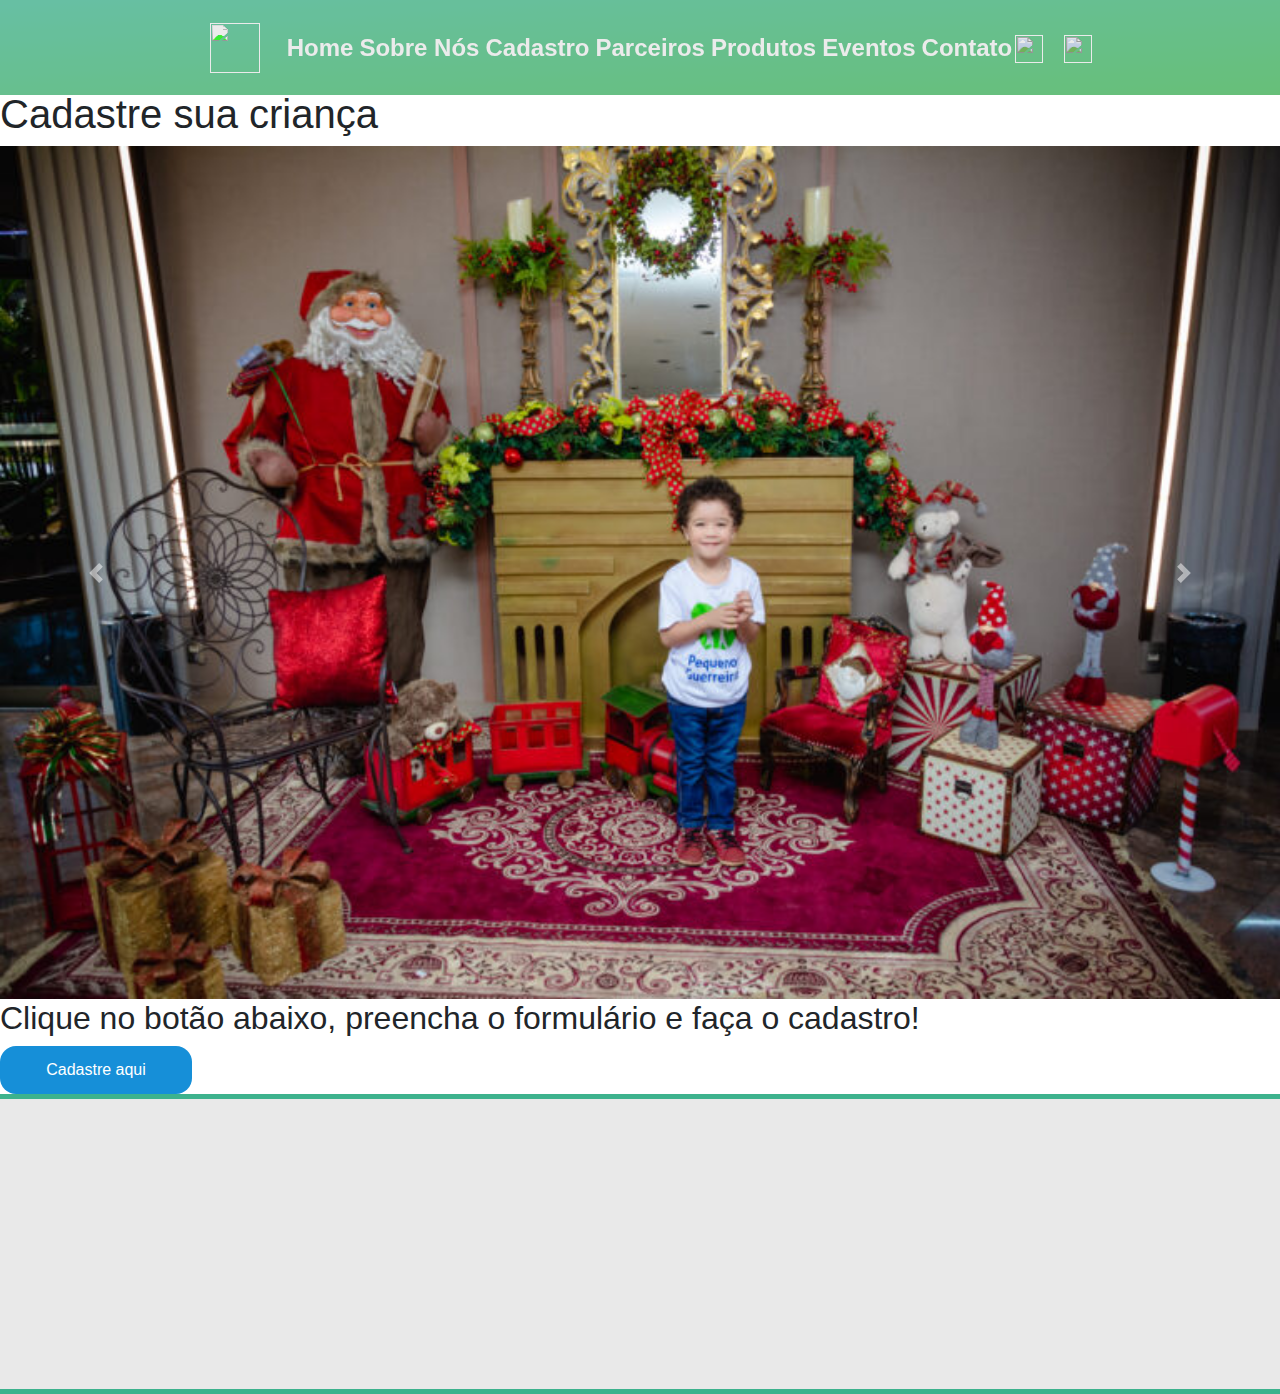
==== cadastro.html @ d1ce88b7 "Adicionando cadastro.html" ====
<!DOCTYPE html>
<html lang="en">
<head>
    <meta charset="UTF-8">
    <meta name="viewport" content="width=device-width, initial-scale=1.0">
    <title>Pequenos Guerreiros</title>
    <!-- Bootstrap -->
    <link rel="stylesheet" href="https://cdn.jsdelivr.net/npm/bootstrap@4.0.0/dist/css/bootstrap.min.css" integrity="sha384-Gn5384xqQ1aoWXA+058RXPxPg6fy4IWvTNh0E263XmFcJlSAwiGgFAW/dAiS6JXm" crossorigin="anonymous">
    <!-- CSS -->
    <link rel="stylesheet" href="css/style.css">
</head>
<body>

    <!--Navbar-->

    <nav>
        <ul class="navbar-ul">
         <div>
           <li class="animate"><img src="https://www.pequenosguerreiros.org.br/wp/wp-content/uploads/2021/11/cropped-logo-32x32.png" alt="" width="50px" height="50px" style="filter: contrast(3);"></li>
         </div>
         <div>
           <li class="animate"><a href="index.html">Home</a></li>
         </div>
         <div>
           <li class="animate"><a href="sobrenos.html">Sobre Nós</a></li>
         </div>
         <div>
           <li class="animate"><a href="#!">Cadastro</a></li>  
         </div>
         <div>
           <li class="animate"><a href="#!">Parceiros</a></li>
         </div>
         <div>
           <li class="animate"><a href="#!">Produtos</a></li> 
         </div>
         <div>
           <li class="animate"><a href="#!">Eventos</a></li>
         </div>
         <div>
           <li class="animate"><a href="#!">Contato</a></li>
         </div>
           <li class="animate"><a href=""><img src="https://png.pngtree.com/element_our/md/20180509/md_5af2d4cabfdf2.jpg" alt="" width="28px" height="28px"></a></li>
           <li class="animate"><a href=""><img src="https://png.pngtree.com/element_our/md/20180509/md_5af2d4cabfdf2.jpg" alt="" width="28px" height="28px"></a></li>
         </ul>
     </nav>

    <!-- Título -->
    
    <div class="cadastro-titulo">
        <h1>Cadastre sua criança</h1>
    </div>

    <!-- Carrossel -->

    <div class="cadastro-container-carrossel">
        <div id="carouselExampleControls" class="carousel slide" data-ride="carousel">
            <div class="carousel-inner">
              <div class="carousel-item active">
                <img class="d-block w-100" src="images/cadastro-carrossel/Pequenos-Guerreiros-17-768x512.jpg" alt="First slide">
              </div>
              <div class="carousel-item">
                <img class="d-block w-100" src="images/cadastro-carrossel/Pequenos-Guerreiros-2-768x512.jpg" alt="Second slide">
              </div>
              <div class="carousel-item">
                <img class="d-block w-100" src="images/cadastro-carrossel/Pequenos-Guerreiros-79-768x512.jpg" alt="Third slide">
              </div>
            </div>
            <a class="carousel-control-prev" href="#carouselExampleControls" role="button" data-slide="prev">
              <span class="carousel-control-prev-icon" aria-hidden="true"></span>
              <span class="sr-only">Previous</span>
            </a>
            <a class="carousel-control-next" href="#carouselExampleControls" role="button" data-slide="next">
              <span class="carousel-control-next-icon" aria-hidden="true"></span>
              <span class="sr-only">Next</span>
            </a>
          </div>
    </div>

    <!-- Cadastro -->

    <div class="container-cadastro">
        <div class="cadastro-txt">
            <h2>Clique no botão abaixo, preencha o formulário e faça o cadastro!</h2>
        </div>
        <div class="cadastro-btn">
            <a class="botao-cadastro" href="">Cadastre aqui</a>
        </div>
    </div>

     <!-- Rodapé -->

     <div id="containerrodape">
        <div class="rodape-content">
          <div class="paginas animate">
            <h3>PAGINAS</h3>
            <p>Home</p>
            <p>Sobre Nós</p>
            <P>Cadastro</P>
            <p>Parceiros</p>
            <p>Eventos</p>
            <p>Contato</p>
          </div>
          <div class="endereco animate">
            <h3>ENDEREÇO</h3>
            <iframe class="maps animate" loading="lazy" src="https://maps.google.com/maps?q=Avenida%20Vasconcelos%20Costa%2C%201500%20-%20Daniel%20Fonseca%2C%20Uberl%C3%A2ndia%20-%20MG%2C%20Brasil&amp;t=m&amp;z=15&amp;output=embed&amp;iwloc=near" title="Avenida Vasconcelos Costa, 1500 - Daniel Fonseca, Uberlândia - MG, Brasil" aria-label="Avenida Vasconcelos Costa, 1500 - Daniel Fonseca, Uberlândia - MG, Brasil" data-origwidth="" data-origheight="" style="width: 800px;" height="150px;"></iframe>
            <p class="endereco">Avenida Vasconcelos Costa, Daniel Fonseca, 1500 - Uberlândia - MG, Brasil</p>
          </div>
          <div class="contato animate">
            <h3>ENTRE EM CONTATO</h3>
            <p>(34) 9 99164-8010</p>
            <P>Pequenos Guerreiros</P>
            <p>@pequenosguerreirosoficial</p>
          </div>
        </div>
      </div>

    <script src="javascript/java.js"></script>
</body>
</html>
---- css/style.css ----
:root {
  --cor-verde1: #48c39d;
  --cor-verde2: #3db28d;
  --cor-verde3: #3dda96;
  --cor-azul: #168fd8;

}

@keyframes animacao{

  from{
    opacity: 0;
    transform: translateY(30px);
  } 
  to{
    opacity: 1;
    transform: translateY(0);
  }

}

body{
    margin: 0;
    padding: 0;
    background-color: #fff;
    font-family: 'Lato', sans-serif;
    overflow-x: hidden;
}


/* -- Main page -- */


/* -- NAVBAR -- */

.navbar-ul{
    list-style-type: none;
    margin: 0;
    background-image: linear-gradient(to bottom right, #48c39d, #48c361);
    filter: brightness(90%);
    opacity: 0.8;
    position: fixed;
    top: 0;
    left: 0;
    width: 100vw;
    z-index: 2;
    height: 95px;  
    display: flex;
    align-items: center;
    justify-content: center;
  }
  
  ul div{
    margin-left: 3px;
    margin-right: 3px;
  }

  li a { 
    color: white;
    text-align: center;
    text-decoration: none;
    font-size: x-large;
    font-family: "Roboto", sans-serif;
    font-weight: 600;
    font-style: normal;
    display: inline-block;
    transition: transform 0.3s ease, color 0.2s;
  }

  li img{
    margin-right: 21px;
  }
  
  /* muda a cor ao sobrepor o mouse */
  li a:hover {
    transform: scale(0.9);
    color: var(--cor-azul);
    text-decoration: none;
    text-shadow: 1px 1px 2px rgba(0, 0, 0, 0.3);
  }

  * {box-sizing:border-box}

/* -- CARROSSEL -- */
.slideshow-container{
  max-width: 100%;
  width: 100%; 
  height: 2cm;
  position: relative;
  margin-top: 90px;
  z-index: 0;
  overflow: hidden;
  border-bottom: 4px solid var(--cor-verde2);
}

.slideshow-container img{
  width: 100%;
  height: auto;
  object-fit: cover;
  object-position: center;
}

.pg{
  opacity: 0;
  position: absolute;
  top: 35%;
  left: 15%;
  transform: translate(-50%, -50%);
  color: white;
  font-size: 5em;
  font-family: "Allerta Stencil", sans-serif;
  font-weight: 400;
  font-style: normal;
  z-index: 1;
  text-shadow: 2px 2px 4px rgba(0, 0, 0, 0.5);
  text-align: center;
}

/* -- SEÇÃO SOBRE NÓS -- */

.container{
  display: flex;
  flex-direction: row;
  justify-content: space-around;
  align-items: center;
  max-width: 95%;
  margin: auto;
}

.container div{
  margin-top: 1em;
}

.item1{
  width: 20em;
  opacity: 0;
}

.item2{
  width: 40em;
  opacity: 0;
}

.container h1{
  font-weight: 900;
  text-align: center;
  font-size: 2em;
  color: var(--cor-azul);
  margin: 0em;
}

.container p{
  font-size: 1.2em;
  font-weight: 370;
  font-style: italic;
  text-align: center;
  word-spacing: 0.2em;
  margin: 0.2em;
  margin-top: 0.4em;
}

/* titulo da adriana - nesse exemplo ele só muda o ultimo p dentro de cada container class */

.container p:last-of-type{
  font-size: 1em;
  padding: 1.5em;
  color: var(--cor-azul);
  opacity: 0.8;
  font-weight: 600;
}

.botao {
  display: flex;
  flex-grow: 0;
  justify-content: center;
  align-items: center;
  background-color: var(--cor-azul);
  border-radius: 1em;
  width: 12em;
  height: 3em;
  text-decoration: none;
  color: #fff;
  font-family: 'Lato', sans-serif;
  font-size: 1em;
  transition: transform 0.2s, background-color 0.2s;
}

.botao:hover {
  transform: translateY(-0.5em);
  background-color: var(--cor-verde2);
  color: white;
  text-decoration: none;
} 

.imgSejaVida{
  float: left;
}

.sobreNos h1{
  margin-left: 1134px;
}

.sobreNos hr{
  width: 846px;
}

/* -- Informações ONG -- */

.imgInfo{
  width: 100%;
  height: 10cm;
  background-image: url(https://www.pequenosguerreiros.org.br/wp/wp-content/uploads/2021/11/contador.jpeg-1-scaled-e1637172075578.jpg);
  background-position-y: 20%;
  background-repeat: no-repeat;
  background-size: cover;
  background-blend-mode: multiply;
  margin-top: 3cm;
  margin-bottom: 2.5cm;
  position: relative;
  border-top: 5px solid var(--cor-verde2);
  border-bottom: 5px solid var(--cor-verde2);
  display: flex;
  float: right;
  justify-content: space-around;
  align-items: center;
}

.imgInfo::before {
  content: "";
  position: absolute;
  top: 0;
  left: 0;
  width: 100%;
  height: 100%;
  background: rgba(255, 255, 255, 0.521); /* Cor e opacidade da sobreposição */
  z-index: 0;
}

.info1{
  z-index: 1;
  text-align: center;
  color: var(--cor-verde2);
  opacity: 0;
  font-size: 20px;
  font-family: "Montserrat", sans-serif;
  font-optical-sizing: auto;
  font-weight: 500;
  font-style: normal;
  text-shadow: 1px 1px 2px rgba(255, 255, 255, 0.195);
}

.info1 img{
  width: 48px;
  height: 48px;
  position: relative;
  z-index: 1;
  filter: brightness(1.0) saturate(1.0);
  clip-path: inset(0 0 0 0);
  transform: translate(0%, 0%);
  top: auto;
  left: auto;
  margin-bottom: 15px;
}

.info2{
  z-index: 1;
  text-align: center;
  color: var(--cor-verde2);
  opacity: 0;
  font-size: 20px;
  font-family: "Montserrat", sans-serif;
  font-optical-sizing: auto;
  font-weight: 500;
  font-style: normal;
  text-shadow: 1px 1px 2px rgba(255, 255, 255, 0.195);
}

.info2 img{
  width: 48px;
  height: 48px;
  position: relative;
  z-index: 1;
  filter: brightness(1.0) saturate(1.0);
  clip-path: inset(0 0 0 0);
  transform: translate(0%, 0%);
  top: auto;
  left: auto;
  margin-bottom: 15px;
}

.info3{
  z-index: 1;
  text-align: center;
  color: var(--cor-verde2);
  opacity: 0;
  font-size: 20px;
  font-family: "Montserrat", sans-serif;
  font-optical-sizing: auto;
  font-weight: 500;
  font-style: normal;
  text-shadow: 1px 1px 2px rgba(255, 255, 255, 0.195);
}

.info3 img{
  width: 48px;
  height: 48px;
  position: relative;
  z-index: 1;
  filter: brightness(1.0) saturate(1.0);
  clip-path: inset(0 0 0 0);
  transform: translate(0%, 0%);
  top: auto;
  left: auto;
  margin-bottom: 15px;
}

/* -- Parceiros -- */

.nossosParceiros h1{
  margin-top: 10cm;
  margin-bottom: 2cm;
  text-align: center;
}

.nossosParceiros a{
  margin: 0 auto;
  margin-bottom: 1cm;
}

.nossosParceiros hr{
  width: 80%;
  margin: 0 auto;
  color: var(--cor-verde2);
}

.parceiros-content {
  overflow: hidden;
  width: 100%;
  margin-top: 1cm;
  margin-bottom: 2cm;
  position: relative;
}

.parceiros-track {
  display: flex;
  width: calc(150px * 26); /* Ajuste de largura considerando o dobro de imagens */
  transition: transform 0.7s ease-in-out;
}

.parceiros-track img {
  width: 150px;
  height: auto;
  margin: 0 24px;
  border-radius: 7px;
}

.botao-parceiro{
  display: flex;
  flex-grow: 0;
  justify-content: center;
  align-items: center;
  background-color: var(--cor-azul);
  border-radius: 1em;
  width: 12em;
  height: 3em;
  text-decoration: none;
  color: #fff;
  font-family: 'Lato', sans-serif;
  font-size: 1em;
  transition: transform 0.2s, background-color 0.2s;
}

.botao-parceiro:hover {
  transform: translateY(-0.5em);
  background-color: var(--cor-verde2);
  color: white;
  text-decoration: none;
} 

/* -- Depoimentos -- */

.depoimentos h1{
  text-align: center;
  margin-top: 36px;
  margin-bottom: 24px;
}

.depoimentos hr{
  color: var(--cor-verde2);
  width: 45%;
  margin: 0 auto;
}

.dep-container{
  margin: 0 auto;
  width: 90%;
  display: flex;
  justify-content: center;
}

.dep-texto{
  width: 90%;
  text-align: center;
  margin-top: 16px;
}

.carousel-inner h4, h5{ 
  text-align: center;
}

.carousel-inner h5{
  margin-bottom: 12px;
}

.depoimentos .carousel-inner{
  margin: 0 auto;
  width: 70%;
  height: 230px;
  border: solid 3px var(--cor-verde2);
  border-radius: 7px;
  margin-top: 24px;
  margin-bottom: 64px;
}

/* -- Rodapé -- */

#containerrodape{
background-color: #e9e9e9;

width: 100%;
height: 300px;
border-width: 5px;
border-color: var(--cor-verde2);
border-style: solid;
border-left: black;
border-right: black;
}

.rodape-content{
  display: flex;
  justify-content: space-around;
  width: 99%;
  margin: 0 auto;
}

.paginas{
  padding: 10px, 24px;
  opacity: 0;
}

.endereco{
  opacity: 0;
}

.endereco iframe{
  width: 80%;
}

.endereco h3{
  text-align: center;
  padding: 10px, 24px;
}

.maps{
  border-style: solid;
  border-color: #45a5e0;
  border-width: 2px;
  border-radius: 10px;
  opacity: 0;
}

.contato{
  padding: 10px, 24px;
  opacity: 0;
}


/* -- Página Sobre nós -- */


/* -- Nossa História -- */

.container-sobrenos{
  margin: 0 auto;
  width: 85%;
}

.sobrenos-h1{
  margin-top: 144px;
  text-align: center;
}

.sobrenos-content{
  margin-top: 36px;
}

.sn-content-container1{
  display: flex;
  justify-content: space-between;
  gap: 28px;
}

.sobrenos-video video{
  width: 590px;
  margin-top: 24px;
  border: 3px solid var(--cor-verde2);
}

.sobrenos-txt p{
  width: 95%;
}

.sobrenos-h3{
  display: flex;
  justify-content: center;
}

.sobrenos-h3 h3{
  color: var(--cor-azul);
}

/* -- Nossas Ações -- */

.container-nossasacoes{
  margin-top: 64px;
  margin-bottom: 48px;
  border-top: 5px solid var(--cor-verde2);
  border-bottom: 5px solid var(--cor-verde2);
}

.nossasacoes-h1{
  text-align: center;
  margin-bottom: 48px;
}

.nossasacoes-content{
  width: 80%;
  margin: 0 auto;
  display: flex;
  justify-content: space-around;
  margin-bottom: 24px;
}

.nossasacoes-icon{
  display: flex;
  justify-content: center;
  align-items: center;
  flex-direction: column;
}

.nossasacoes-icon h2{
  text-align: center;
} 

/* -- Nosso Mascote -- */

.container-mascote{
  width: 80%;
  margin: 0 auto;
}

.mascote-h1 h1{
  text-align: center;
}

.mascote-content{
  display: flex;
  justify-content: space-between;
}

.mascote-img img{
  width: 480px;
}

.mascote-txt{
  margin-top: 56px;
  width: 45%;
}

.mascote-btn{
  display: flex;
  justify-content: center;
  margin-top: 64px;
}

.botao-mascote{
  display: flex;
  flex-grow: 0;
  justify-content: center;
  align-items: center;
  background-color: var(--cor-azul);
  border-radius: 1em;
  width: 15em;
  height: 3em;
  text-decoration: none;
  color: #fff;
  font-family: 'Lato', sans-serif;
  font-size: 1em;
  transition: transform 0.2s, background-color 0.2s;
}

.botao-mascote:hover {
  transform: translateY(-0.5em);
  background-color: var(--cor-verde2);
  color: white;
  text-decoration: none;
} 

/* -- Nosso MVV -- */

.container-mvv{
  border-top: 5px solid var(--cor-verde2);
}

.mvv-content{
  display: flex;
  justify-content: center;
}

.mvv-h1{
  margin-top: 48px; 
  margin-bottom: 36px;
  text-align: center;
}

.mvv-caixa{
  width: 30%;
  height: 20em;
  margin: 0 auto;
  border: 1px solid var(--cor-verde2);
  border-radius: 7px;
  box-shadow: 2px 4px 10px rgba(0, 0, 0, 0.1);;
  display: flex;
  justify-content: center;
  align-items: center;
  flex-direction: column;
}

.mvv-caixa i{
  font-size: 48px;
}

.mvv-caixa h2{
  width: 70%;
  text-align: center;
}

.mvv-caixa p{
  width: 70%;
}

.mvv-btn{
  display: flex;
  justify-content: center;
  margin-top: 48px;
  margin-bottom: 64px;
}

.botao-mvv{
  display: flex;
  flex-grow: 0;
  justify-content: center;
  align-items: center;
  background-color: var(--cor-azul);
  border-radius: 1em;
  width: 12em;
  height: 3em;
  text-decoration: none;
  color: #fff;
  font-family: 'Lato', sans-serif;
  font-size: 1em;
  transition: transform 0.2s, background-color 0.2s;
}

.botao-mvv:hover {
  transform: translateY(-0.5em);
  background-color: var(--cor-verde2);
  color: white;
  text-decoration: none;
} 

/* -- Página Cadastro -- */

/* -- Título -- */

.cadastro-titulo{
  margin-top: 90px;
}

/* -- Carrossel -- */

/* -- Cadastre aqui -- */

.botao-cadastro{
  display: flex;
  flex-grow: 0;
  justify-content: center;
  align-items: center;
  background-color: var(--cor-azul);
  border-radius: 1em;
  width: 12em;
  height: 3em;
  text-decoration: none;
  color: #fff;
  font-family: 'Lato', sans-serif;
  font-size: 1em;
  transition: transform 0.2s, background-color 0.2s;
}

.botao-cadastro:hover {
  transform: translateY(-0.5em);
  background-color: var(--cor-verde2);
  color: white;
  text-decoration: none;
} 

/* -- Animações -- */

li.in-view{
  animation: animacao 1.5s forwards;
}

.pg.in-view{
  animation: animacao 2s forwards;
  animation-delay: 0.6s;
}

.item1.in-view{
  animation: animacao 2s forwards;
}

.item2.in-view{
  animation: animacao 2s forwards;
  animation-delay: 0.4s;
}

.info1.in-view{
  animation: animacao 2s forwards;
}

.info2.in-view{
  animation: animacao 2s forwards;
  animation-delay: 0.4s;
}

.info3.in-view{
  animation: animacao 2s forwards;
  animation-delay: 0.8s;
}

.paginas.in-view{
  animation: animacao 2s forwards;
}

.endereco.in-view{
  animation: animacao 2s forwards;
  animation-delay: 0.4s;
}

.maps.in-view{
  animation: animacao 2s forwards;
  animation-delay: 0.8s;
}

.contato.in-view{
  animation: animacao 2s forwards;
  animation-delay: 1.2s;
}

/* -- Proporções de tela -- */

@media (min-width: 336px){
  .slideshow-container{
    height: 3cm;
  }
}

@media (min-width: 576px){
  .slideshow-container{
    height: 5cm;
  }
}

@media(min-width: 768px){
  .slideshow-container{
    height: 8cm;
  }
}

@media(min-width: 992px){
  .slideshow-container{
    height: 10cm;
  }
}

@media(min-width: 1200px){
  .slideshow-container{
    height: 12cm;
  }
}

@media (min-width: 1400px){
  ul{
    height: 95px;
  }

  li a{
    margin: 19px 7px;
    padding: 12px 12px;
    font-size: x-large;
  }

  .slideshow-container{
    margin-top: 95px;
    height: 14cm;
  }
}
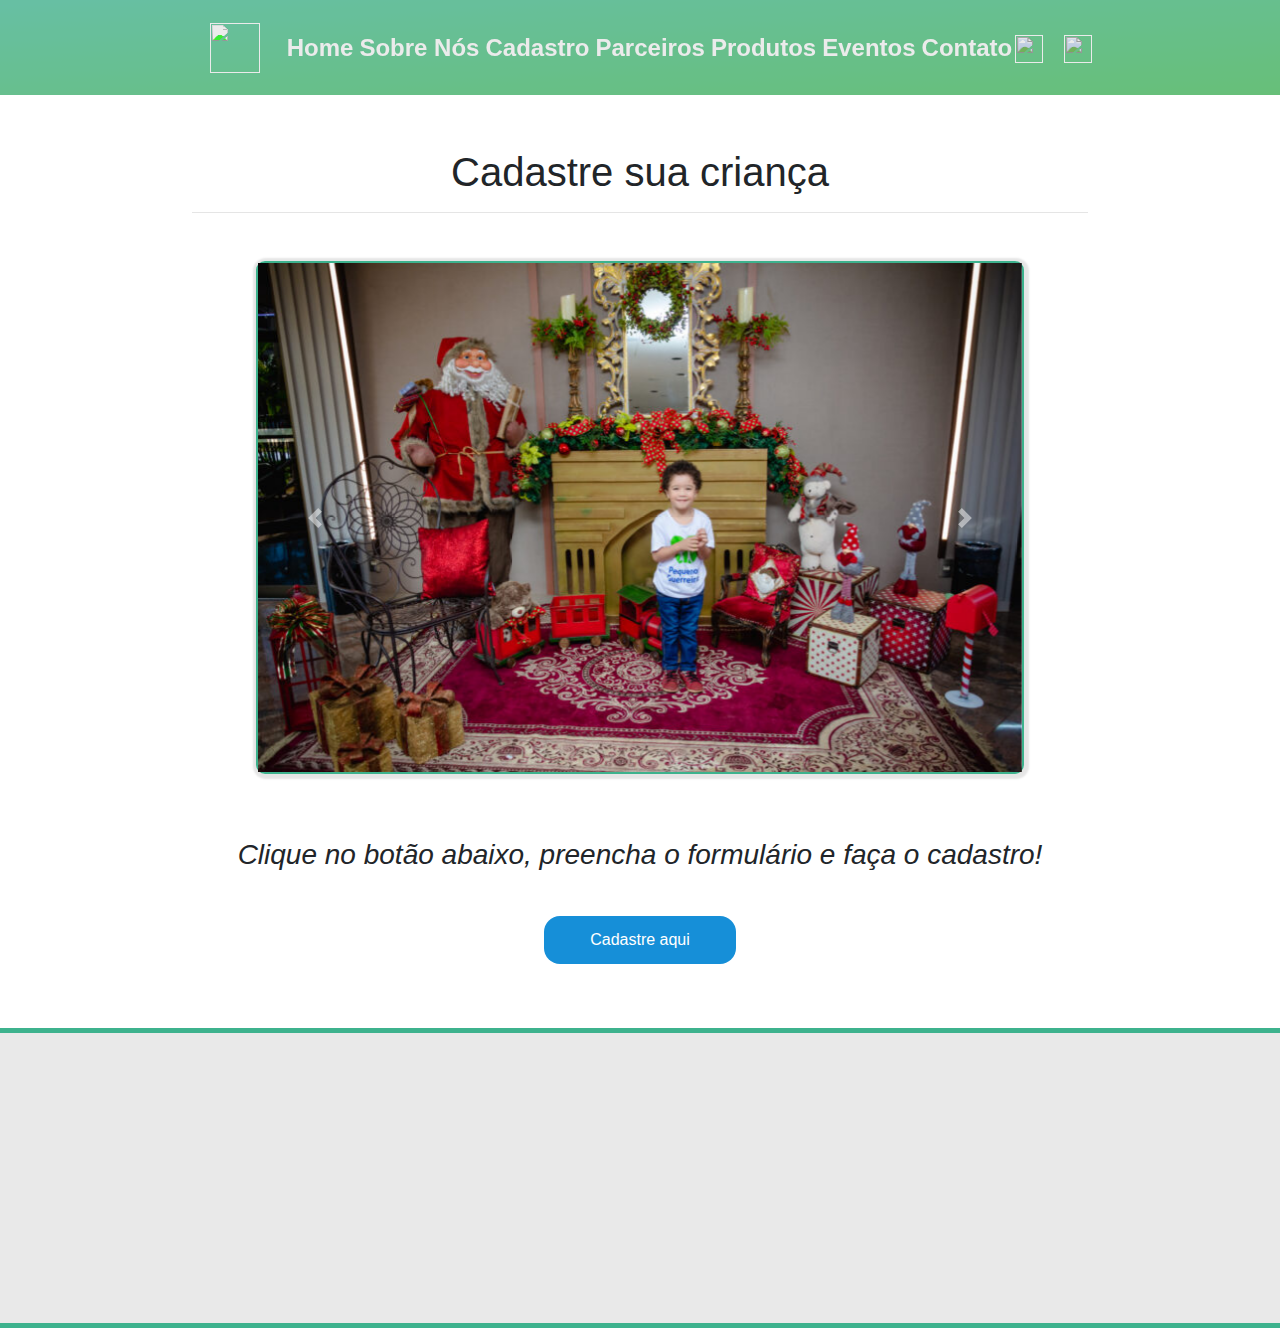
==== commit ea96a942: "Adicionando parceiros.html" ====
--- a/cadastro.html
+++ b/cadastro.html
@@ -28,7 +28,7 @@
            <li class="animate"><a href="#!">Cadastro</a></li>  
          </div>
          <div>
-           <li class="animate"><a href="#!">Parceiros</a></li>
+           <li class="animate"><a href="parceiros.html">Parceiros</a></li>
          </div>
          <div>
            <li class="animate"><a href="#!">Produtos</a></li> 
@@ -48,6 +48,7 @@
     
     <div class="cadastro-titulo">
         <h1>Cadastre sua criança</h1>
+        <hr style="width: 70%">
     </div>
 
     <!-- Carrossel -->
@@ -80,10 +81,10 @@
 
     <div class="container-cadastro">
         <div class="cadastro-txt">
-            <h2>Clique no botão abaixo, preencha o formulário e faça o cadastro!</h2>
+            <h3><i>Clique no botão abaixo, preencha o formulário e faça o cadastro!</i></h3>
         </div>
         <div class="cadastro-btn">
-            <a class="botao-cadastro" href="">Cadastre aqui</a>
+            <a class="botao-cadastro" href="#!">Cadastre aqui</a>
         </div>
     </div>
 
@@ -114,6 +115,9 @@
         </div>
       </div>
 
-    <script src="javascript/java.js"></script>
+      <script src="https://code.jquery.com/jquery-3.2.1.slim.min.js" integrity="sha384-KJ3o2DKtIkvYIK3UENzmM7KCkRr/rE9/Qpg6aAZGJwFDMVNA/GpGFF93hXpG5KkN" crossorigin="anonymous"></script>
+      <script src="https://cdn.jsdelivr.net/npm/popper.js@1.12.9/dist/umd/popper.min.js" integrity="sha384-ApNbgh9B+Y1QKtv3Rn7W3mgPxhU9K/ScQsAP7hUibX39j7fakFPskvXusvfa0b4Q" crossorigin="anonymous"></script>
+      <script src="https://cdn.jsdelivr.net/npm/bootstrap@4.0.0/dist/js/bootstrap.min.js" integrity="sha384-JZR6Spejh4U02d8jOt6vLEHfe/JQGiRRSQQxSfFWpi1MquVdAyjUar5+76PVCmYl" crossorigin="anonymous"></script>
+      <script src="javascript/java.js"></script>
 </body>
 </html>--- a/css/style.css
+++ b/css/style.css
@@ -534,6 +534,11 @@
   margin-bottom: 48px;
 }
 
+.nossasacoes-h1 hr{
+  width: 45%;
+  background-color: var(--cor-azul);
+}
+
 .nossasacoes-content{
   width: 80%;
   margin: 0 auto;
@@ -630,7 +635,7 @@
   margin: 0 auto;
   border: 1px solid var(--cor-verde2);
   border-radius: 7px;
-  box-shadow: 2px 4px 10px rgba(0, 0, 0, 0.1);;
+  box-shadow: 2px 4px 10px rgba(0, 0, 0, 0.1);
   display: flex;
   justify-content: center;
   align-items: center;
@@ -680,17 +685,42 @@
   text-decoration: none;
 } 
 
+
 /* -- Página Cadastro -- */
 
+
 /* -- Título -- */
 
 .cadastro-titulo{
-  margin-top: 90px;
+  margin-top: 148px;
+  margin-bottom: 48px;
+  text-align: center;
 }
 
 /* -- Carrossel -- */
 
+.cadastro-container-carrossel{
+  width: 768px;
+  margin: 0 auto;
+  border: 2px solid var(--cor-verde2);
+  border-radius: 9px;
+  box-shadow:  1px 1px 2px 4px rgba(0, 0, 0, 0.1);
+}
+
 /* -- Cadastre aqui -- */
+
+.container-cadastro{
+  margin-top: 64px;
+  display: flex;
+  justify-content: center;
+  align-items: center;
+  flex-direction: column;
+  gap: 36px;
+}
+
+.cadastro-btn{
+  margin-bottom: 64px;
+}
 
 .botao-cadastro{
   display: flex;
@@ -715,6 +745,18 @@
   text-decoration: none;
 } 
 
+
+/* -- Página Nossos Parceiros -- */
+
+
+/* -- Título -- */
+
+/* -- Nossos Parceiros - Texto -- */
+
+/* -- Planos -- */
+
+/* -- Nossos Parceiros - Imagem -- */
+
 /* -- Animações -- */
 
 li.in-view{
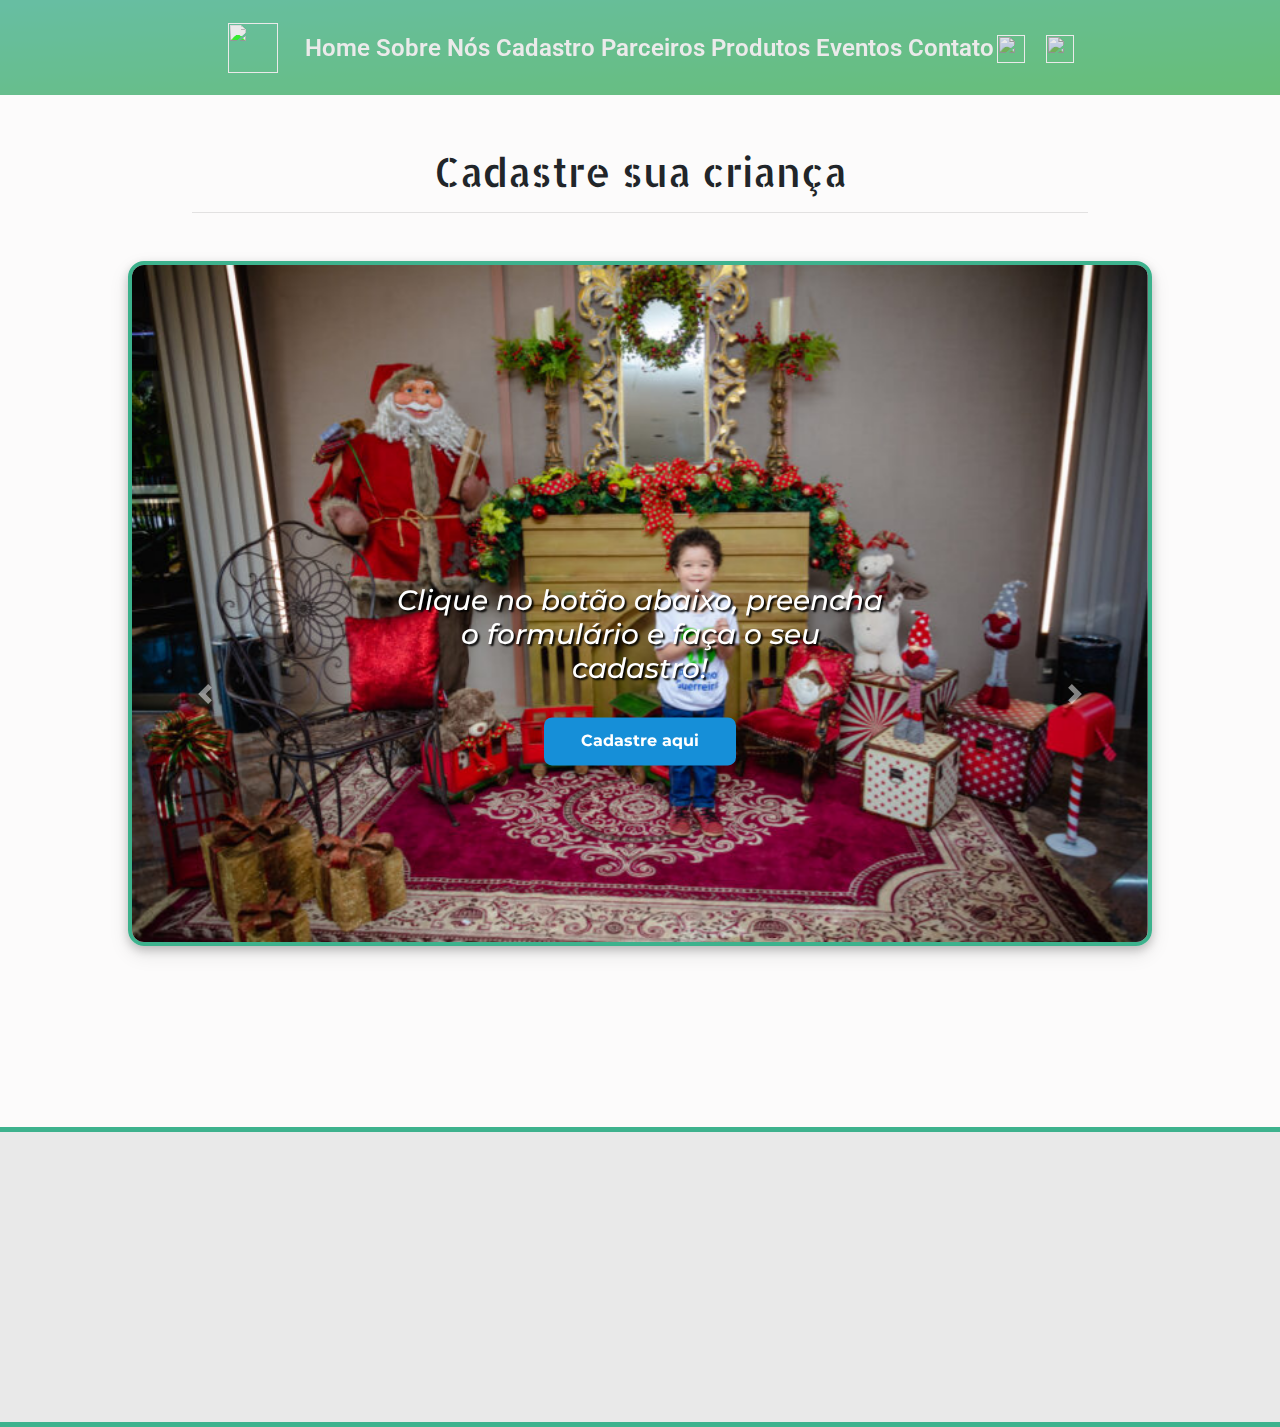
==== commit 0d6d44b1: "atualizacao geral de cadastro, eventos, produtos e sobrenos" ====
--- a/cadastro.html
+++ b/cadastro.html
@@ -8,6 +8,24 @@
     <link rel="stylesheet" href="https://cdn.jsdelivr.net/npm/bootstrap@4.0.0/dist/css/bootstrap.min.css" integrity="sha384-Gn5384xqQ1aoWXA+058RXPxPg6fy4IWvTNh0E263XmFcJlSAwiGgFAW/dAiS6JXm" crossorigin="anonymous">
     <!-- CSS -->
     <link rel="stylesheet" href="css/style.css">
+    <!-- Ícone -->
+    <link rel="shortcut icon" href="https://www.pequenosguerreiros.org.br/wp/wp-content/uploads/2021/11/cropped-logo-32x32.png" type="image/x-icon">
+    <!-- Fontes -->
+    <link rel="preconnect" href="https://fonts.googleapis.com">
+    <link rel="preconnect" href="https://fonts.gstatic.com" crossorigin>
+    <link href="https://fonts.googleapis.com/css2?family=Lato:ital,wght@0,100;0,300;0,400;0,700;0,900;1,100;1,300;1,400;1,700;1,900&display=swap" rel="stylesheet">
+    <link rel="preconnect" href="https://fonts.googleapis.com">
+    <link rel="preconnect" href="https://fonts.gstatic.com" crossorigin>
+    <link href="https://fonts.googleapis.com/css2?family=Quicksand:wght@300..700&family=Roboto:ital,wght@0,100;0,300;0,400;0,500;0,700;0,900;1,100;1,300;1,400;1,500;1,700;1,900&display=swap" rel="stylesheet">
+    <link rel="preconnect" href="https://fonts.googleapis.com">
+    <link rel="preconnect" href="https://fonts.gstatic.com" crossorigin>
+    <link href="https://fonts.googleapis.com/css2?family=Allerta+Stencil&family=Quicksand:wght@300..700&family=Roboto:ital,wght@0,100;0,300;0,400;0,500;0,700;0,900;1,100;1,300;1,400;1,500;1,700;1,900&display=swap" rel="stylesheet">
+    <link rel="preconnect" href="https://fonts.googleapis.com">
+    <link rel="preconnect" href="https://fonts.gstatic.com" crossorigin>
+    <link href="https://fonts.googleapis.com/css2?family=Allerta+Stencil&family=Montserrat:ital,wght@0,100..900;1,100..900&family=Quicksand:wght@300..700&family=Roboto:ital,wght@0,100;0,300;0,400;0,500;0,700;0,900;1,100;1,300;1,400;1,500;1,700;1,900&display=swap" rel="stylesheet">
+    <!--Fontawesome icons-->
+    <link rel="stylesheet" href="https://cdnjs.cloudflare.com/ajax/libs/font-awesome/6.5.0/css/all.min.css">
+
 </head>
 <body>
 
@@ -31,13 +49,13 @@
            <li class="animate"><a href="parceiros.html">Parceiros</a></li>
          </div>
          <div>
-           <li class="animate"><a href="#!">Produtos</a></li> 
+           <li class="animate"><a href="produtos.html">Produtos</a></li> 
          </div>
          <div>
-           <li class="animate"><a href="#!">Eventos</a></li>
+           <li class="animate"><a href="eventos.html">Eventos</a></li>
          </div>
          <div>
-           <li class="animate"><a href="#!">Contato</a></li>
+           <li class="animate"><a href="contato.html">Contato</a></li>
          </div>
            <li class="animate"><a href=""><img src="https://png.pngtree.com/element_our/md/20180509/md_5af2d4cabfdf2.jpg" alt="" width="28px" height="28px"></a></li>
            <li class="animate"><a href=""><img src="https://png.pngtree.com/element_our/md/20180509/md_5af2d4cabfdf2.jpg" alt="" width="28px" height="28px"></a></li>
@@ -51,9 +69,13 @@
         <hr style="width: 70%">
     </div>
 
-    <!-- Carrossel -->
+    <!-- CONTAINER TOTAL -->
 
-    <div class="cadastro-container-carrossel">
+      <div class="cadastro-container">
+        
+      <!-- Carrossel -->
+
+      <div class="cadastro-container-carrossel">
         <div id="carouselExampleControls" class="carousel slide" data-ride="carousel">
             <div class="carousel-inner">
               <div class="carousel-item active">
@@ -74,19 +96,22 @@
               <span class="carousel-control-next-icon" aria-hidden="true"></span>
               <span class="sr-only">Next</span>
             </a>
-          </div>
-    </div>
 
-    <!-- Cadastro -->
+            <!-- Cadastro -->
 
-    <div class="container-cadastro">
-        <div class="cadastro-txt">
-            <h3><i>Clique no botão abaixo, preencha o formulário e faça o cadastro!</i></h3>
+            <div class="cadastro-content">
+              <div class="cadastro-txt">
+                  <h3><i>Clique no botão abaixo, preencha o formulário e faça o seu cadastro!</i></h3>
+              </div>
+              <div class="cadastro-btn">
+                  <a class="botao-cadastro" href="#!">Cadastre aqui</a>
+              </div>
+            </div>
         </div>
-        <div class="cadastro-btn">
-            <a class="botao-cadastro" href="#!">Cadastre aqui</a>
-        </div>
-    </div>
+      </div>
+
+      </div>
+
 
      <!-- Rodapé -->
 
--- a/css/style.css
+++ b/css/style.css
@@ -23,7 +23,7 @@
 body{
     margin: 0;
     padding: 0;
-    background-color: #fff;
+    background-color: #fcfbfb;
     font-family: 'Lato', sans-serif;
     overflow-x: hidden;
 }
@@ -176,18 +176,21 @@
   justify-content: center;
   align-items: center;
   background-color: var(--cor-azul);
-  border-radius: 1em;
+  border-radius: 0.5em;
   width: 12em;
   height: 3em;
   text-decoration: none;
   color: #fff;
-  font-family: 'Lato', sans-serif;
+  font-family: 'Montserrat', sans-serif;
+  font-weight: 700;
   font-size: 1em;
+  box-shadow: 0 4px 10px rgba(0, 0, 0, 0.2), /* Sombra mais leve */
+  0 8px 20px rgba(0, 0, 0, 0.1); /* Sombra ainda mais leve */
   transition: transform 0.2s, background-color 0.2s;
 }
 
 .botao:hover {
-  transform: translateY(-0.5em);
+  transform: scale(1.1);
   background-color: var(--cor-verde2);
   color: white;
   text-decoration: none;
@@ -199,6 +202,8 @@
 
 .sobreNos h1{
   margin-left: 1134px;
+  font-size: 2.5em;
+  font-weight: 500;
 }
 
 .sobreNos hr{
@@ -250,19 +255,6 @@
   text-shadow: 1px 1px 2px rgba(255, 255, 255, 0.195);
 }
 
-.info1 img{
-  width: 48px;
-  height: 48px;
-  position: relative;
-  z-index: 1;
-  filter: brightness(1.0) saturate(1.0);
-  clip-path: inset(0 0 0 0);
-  transform: translate(0%, 0%);
-  top: auto;
-  left: auto;
-  margin-bottom: 15px;
-}
-
 .info2{
   z-index: 1;
   text-align: center;
@@ -276,19 +268,6 @@
   text-shadow: 1px 1px 2px rgba(255, 255, 255, 0.195);
 }
 
-.info2 img{
-  width: 48px;
-  height: 48px;
-  position: relative;
-  z-index: 1;
-  filter: brightness(1.0) saturate(1.0);
-  clip-path: inset(0 0 0 0);
-  transform: translate(0%, 0%);
-  top: auto;
-  left: auto;
-  margin-bottom: 15px;
-}
-
 .info3{
   z-index: 1;
   text-align: center;
@@ -302,19 +281,6 @@
   text-shadow: 1px 1px 2px rgba(255, 255, 255, 0.195);
 }
 
-.info3 img{
-  width: 48px;
-  height: 48px;
-  position: relative;
-  z-index: 1;
-  filter: brightness(1.0) saturate(1.0);
-  clip-path: inset(0 0 0 0);
-  transform: translate(0%, 0%);
-  top: auto;
-  left: auto;
-  margin-bottom: 15px;
-}
-
 /* -- Parceiros -- */
 
 .nossosParceiros h1{
@@ -329,9 +295,11 @@
 }
 
 .nossosParceiros hr{
-  width: 80%;
+  width: 60%;
   margin: 0 auto;
   color: var(--cor-verde2);
+  border-top: 3px solid var(--cor-verde2);
+  border-radius: 1.5em;
 }
 
 .parceiros-content {
@@ -361,18 +329,21 @@
   justify-content: center;
   align-items: center;
   background-color: var(--cor-azul);
-  border-radius: 1em;
+  border-radius: 0.5em;
   width: 12em;
   height: 3em;
   text-decoration: none;
   color: #fff;
-  font-family: 'Lato', sans-serif;
+  font-family: 'Montserrat', sans-serif;
+  font-weight: 700;
   font-size: 1em;
+  box-shadow: 0 4px 10px rgba(0, 0, 0, 0.2), /* Sombra mais leve */
+  0 8px 20px rgba(0, 0, 0, 0.1); /* Sombra ainda mais leve */
   transition: transform 0.2s, background-color 0.2s;
 }
 
 .botao-parceiro:hover {
-  transform: translateY(-0.5em);
+  transform: scale(1.1);
   background-color: var(--cor-verde2);
   color: white;
   text-decoration: none;
@@ -382,14 +353,18 @@
 
 .depoimentos h1{
   text-align: center;
-  margin-top: 36px;
+  margin-top: 96px;
   margin-bottom: 24px;
+  font-size: 2.5em;
+  font-weight: 500;
 }
 
 .depoimentos hr{
   color: var(--cor-verde2);
   width: 45%;
   margin: 0 auto;
+  border-top: 3px solid var(--cor-verde2);
+  border-radius: 1.5em;
 }
 
 .dep-container{
@@ -489,26 +464,65 @@
 .sobrenos-h1{
   margin-top: 144px;
   text-align: center;
+  font-family: "Allerta Stencil", sans-serif;
+  font-size: 2.5em;
+  font-weight: 500;
 }
 
 .sobrenos-content{
+  border-top: 5px solid var(--cor-verde2);
+  border-radius: 10px;
   margin-top: 36px;
+  font-size: 1.1em;
+  text-align: justify;
+  font-family: 'Montserrat', sans-serif;
+  font-weight: 500;
 }
 
 .sn-content-container1{
   display: flex;
-  justify-content: space-between;
-  gap: 28px;
+  justify-content: center;
+  align-items: center;
+  gap: 10px;
+}
+
+.sn-content-container2{
+  display: flex;
+  flex-direction: row;
+  justify-content: space-around;
+  padding-left: 25px;
+  gap: 30px;
+}
+
+.sn-item1{
+  width: 48%;
+  display: flex;
+  flex-direction: column;
+  align-items: center;
+  text-indent: 5%;
+}
+
+.sn-item2{
+  width: 48%;
+  text-indent: 5%;
+}
+
+.sobrenos-video{
+  margin-right: 3%;
 }
 
 .sobrenos-video video{
-  width: 590px;
+  width: 540px;
   margin-top: 24px;
   border: 3px solid var(--cor-verde2);
+  border-radius: 10px;
 }
 
 .sobrenos-txt p{
-  width: 95%;
+  width: 91%;
+  margin-top: 2em;
+  padding-left: 30px;
+  text-indent: 5%;
 }
 
 .sobrenos-h3{
@@ -529,12 +543,12 @@
   border-bottom: 5px solid var(--cor-verde2);
 }
 
-.nossasacoes-h1{
-  text-align: center;
-  margin-bottom: 48px;
-}
-
-.nossasacoes-h1 hr{
+.container-nossasacoes .sobrenos-h1{
+  margin-top: 30px;
+}
+
+
+.sobrenos-h1 hr{
   width: 45%;
   background-color: var(--cor-azul);
 }
@@ -552,6 +566,7 @@
   justify-content: center;
   align-items: center;
   flex-direction: column;
+  width: 80%;
 }
 
 .nossasacoes-icon h2{
@@ -565,22 +580,32 @@
   margin: 0 auto;
 }
 
-.mascote-h1 h1{
-  text-align: center;
+.container-mascote .sobrenos-h1 {
+  text-align: center;
+  margin-top: auto;
 }
 
 .mascote-content{
   display: flex;
   justify-content: space-between;
+  align-items: center;
+  text-align: justify;
+  margin-top: -40px;
+  font-family: 'Montserrat', sans-serif;
+  font-weight: 500;
+  font-size: 1.1em;
 }
 
 .mascote-img img{
-  width: 480px;
+  width: 380px;
 }
 
 .mascote-txt{
-  margin-top: 56px;
-  width: 45%;
+  color: black;
+}
+
+.mascote-txt p{
+  text-indent: 5%;
 }
 
 .mascote-btn{
@@ -595,18 +620,21 @@
   justify-content: center;
   align-items: center;
   background-color: var(--cor-azul);
-  border-radius: 1em;
-  width: 15em;
+  border-radius: 0.5em;
+  width: 12em;
   height: 3em;
   text-decoration: none;
   color: #fff;
-  font-family: 'Lato', sans-serif;
+  font-family: 'Montserrat', sans-serif;
+  font-weight: 700;
   font-size: 1em;
+  box-shadow: 0 4px 10px rgba(0, 0, 0, 0.2), /* Sombra mais leve */
+  0 8px 20px rgba(0, 0, 0, 0.1); /* Sombra ainda mais leve */
   transition: transform 0.2s, background-color 0.2s;
 }
 
 .botao-mascote:hover {
-  transform: translateY(-0.5em);
+  transform: scale(1.1);
   background-color: var(--cor-verde2);
   color: white;
   text-decoration: none;
@@ -621,6 +649,11 @@
 .mvv-content{
   display: flex;
   justify-content: center;
+  font-size: 1.0em;
+  text-align: justify;
+  font-family: 'Montserrat', sans-serif;
+  font-weight: 500;
+  
 }
 
 .mvv-h1{
@@ -631,19 +664,22 @@
 
 .mvv-caixa{
   width: 30%;
-  height: 20em;
+  height: 22em;
   margin: 0 auto;
   border: 1px solid var(--cor-verde2);
   border-radius: 7px;
   box-shadow: 2px 4px 10px rgba(0, 0, 0, 0.1);
   display: flex;
-  justify-content: center;
+  justify-content: flex-start;
   align-items: center;
   flex-direction: column;
+  gap: 0px;
 }
 
 .mvv-caixa i{
   font-size: 48px;
+  margin-top: 20px;
+  color: var(--cor-azul);
 }
 
 .mvv-caixa h2{
@@ -653,6 +689,11 @@
 
 .mvv-caixa p{
   width: 70%;
+  text-align: left;
+}
+
+.mvv-caixa ul li{
+  text-align: left;
 }
 
 .mvv-btn{
@@ -668,18 +709,21 @@
   justify-content: center;
   align-items: center;
   background-color: var(--cor-azul);
-  border-radius: 1em;
+  border-radius: 0.5em;
   width: 12em;
   height: 3em;
   text-decoration: none;
   color: #fff;
-  font-family: 'Lato', sans-serif;
+  font-family: 'Montserrat', sans-serif;
+  font-weight: 700;
   font-size: 1em;
+  box-shadow: 0 4px 10px rgba(0, 0, 0, 0.2), /* Sombra mais leve */
+  0 8px 20px rgba(0, 0, 0, 0.1); /* Sombra ainda mais leve */
   transition: transform 0.2s, background-color 0.2s;
 }
 
 .botao-mvv:hover {
-  transform: translateY(-0.5em);
+  transform: scale(1.1);
   background-color: var(--cor-verde2);
   color: white;
   text-decoration: none;
@@ -697,29 +741,61 @@
   text-align: center;
 }
 
+.cadastro-titulo h1{
+  font-family: "Allerta Stencil", sans-serif;
+  font-weight: bold;
+  font-size: 2.5em;
+  font-weight: 500;
+}
+
+.cadastro-container{
+  display: flex;
+  justify-content: space-around;
+  align-items: center;
+  text-align: center;
+  width: 80%;
+  margin: 0 auto;
+}
+
 /* -- Carrossel -- */
 
 .cadastro-container-carrossel{
-  width: 768px;
-  margin: 0 auto;
-  border: 2px solid var(--cor-verde2);
-  border-radius: 9px;
-  box-shadow:  1px 1px 2px 4px rgba(0, 0, 0, 0.1);
+  width: 1080px;
+  margin: 0 auto;
+}
+
+.cadastro-container-carrossel .carousel{
+  display: flex;
+  flex-direction: column;
+  align-items: center;
+}
+
+.cadastro-container-carrossel .carousel-inner{
+  border: 4px solid var(--cor-verde2);
+  border-radius: 1em;
+  overflow: hidden;
+  box-shadow: 0 4px 10px rgba(0, 0, 0, 0.2), /* Sombra mais leve */
+              0 8px 20px rgba(0, 0, 0, 0.1); /* Sombra ainda mais leve */
 }
 
 /* -- Cadastre aqui -- */
 
-.container-cadastro{
-  margin-top: 64px;
-  display: flex;
-  justify-content: center;
-  align-items: center;
+.cadastro-content{
+  width: 75%;
+  display: flex;
   flex-direction: column;
-  gap: 36px;
-}
-
-.cadastro-btn{
-  margin-bottom: 64px;
+  align-items: center;
+  justify-content: center;
+  transform: translate(0%, -200%);
+}
+
+.cadastro-txt{
+  text-align: center;
+  font-family: 'Montserrat', sans-serif;
+  width: 65%;
+  margin-bottom: 24px;
+  color: white;
+  text-shadow: 2px 2px 2px black;
 }
 
 .botao-cadastro{
@@ -728,18 +804,19 @@
   justify-content: center;
   align-items: center;
   background-color: var(--cor-azul);
-  border-radius: 1em;
+  border-radius: 0.5em;
   width: 12em;
   height: 3em;
   text-decoration: none;
   color: #fff;
-  font-family: 'Lato', sans-serif;
+  font-family: 'Montserrat', sans-serif;
+  font-weight: 700;
   font-size: 1em;
   transition: transform 0.2s, background-color 0.2s;
 }
 
 .botao-cadastro:hover {
-  transform: translateY(-0.5em);
+  transform: scale(1.1);
   background-color: var(--cor-verde2);
   color: white;
   text-decoration: none;
@@ -751,11 +828,595 @@
 
 /* -- Título -- */
 
+.parceiros-titulo{
+  margin-top: 144px;
+  text-align: center;
+  font-family: "Allerta Stencil", sans-serif;
+}
+
+.parceiros-titulo hr{
+  width: 40%;
+  border-top: 3px solid var(--cor-verde2);
+  border-radius: 1.5em;
+}
+
 /* -- Nossos Parceiros - Texto -- */
 
+.container-nossosparceiros{
+  width: 80%;
+  margin: 0 auto;
+  display: flex;
+  align-items: center;
+  justify-content: space-around;
+  gap: 7%;
+}
+
+.container-nossosparceiros .fa-solid{
+  font-size: 9em;
+  color: var(--cor-verde1);
+
+}
+
+.nossosparceiros-txt{
+  width: 80%;
+  margin: 0 auto;
+  font-family: 'Montserrat', sans-serif;
+  font-weight: 500;
+
+}
+
+.nossosparceiros-txt p{
+  text-align: center;
+
+}
+
+.nossosparceiros-btn h3{
+  text-align: center;
+  font-weight: 800;
+  color: var(--cor-verde1);
+}
+
+.nossosparceiros-btn{
+  display: flex;
+  justify-content: center;
+  flex-direction: column;
+  align-items: center;
+  margin-top: 12px;
+  margin-bottom: 48px;
+  gap: 24px;
+}
+
 /* -- Planos -- */
 
+.nossosparceiros-planos{
+  display: flex;
+  justify-content: space-around;
+  align-items: center;
+  width: 75%;
+  margin: 0 auto;
+}
+
 /* -- Nossos Parceiros - Imagem -- */
+
+.nossosparceiros-img{
+  margin-top: 72px;
+}
+
+.nossosparceiros-h1{
+  text-align: center;
+}
+
+.nossosparceiros-h1 hr{
+  width: 60%;
+  border: 5px var(--cor-verde3);
+}
+
+.nossosparceiros-content{
+  margin-top: 48px;
+  margin-bottom: 56px;
+}
+
+.nossosparceiros-caixa{
+  display: flex;
+  justify-content: space-around;
+  align-items: center;
+  flex-wrap: wrap;
+  gap: 64px;
+  width: 80%; 
+  margin: 0 auto;
+}
+
+.nossosparceiros-caixa img{
+  border-radius: 7px;
+  box-shadow: 0 4px 10px rgba(0, 0, 0, 0.2), /* Sombra mais leve */
+              0 8px 20px rgba(0, 0, 0, 0.1); /* Sombra ainda mais leve */
+  transition: transform 0.2s ease;
+}
+
+.nossosparceiros-caixa img:hover{
+  transform: scale(0.9);
+}
+
+
+/* -- Página Produtos -- */
+
+
+/* -- Título -- */
+
+.produtos-titulo{
+  margin-top: 144px;
+  text-align: center;
+  border-bottom: 4px solid var(--cor-verde2);
+  font-family: 'Allerta Stencil', sans-serif;
+  font-weight: 500;
+}
+
+.produtos-titulo h3 {
+  font-family: 'Lato', sans-serif;
+  font-size: 1.1em;
+  width: 30%;
+  margin: 0 auto 5px auto;
+}
+
+.produto-main{
+  border-bottom: 5px solid var(--cor-verde2);
+}
+
+.prodmain-h1{
+  display: flex;
+  align-self: center;
+  width: 50%;
+  justify-content: center;
+  align-items: center;
+  margin: 5px;
+}
+
+.prodmain-h1 h2{
+  font-family: 'Lato';
+  font-weight: 700;
+  color: var(--cor-azul);
+  text-decoration: underline;
+}
+
+
+.prodmain-content{
+  width: 85%;
+  margin: 0 auto;
+  display: flex;
+  justify-content: space-around;
+  margin-bottom: 48px;
+}
+
+.prodmain-quokkinha{
+  width: 75%;
+  margin-right: -100px;
+  /* display: flex;
+  justify-content: center; */
+}
+
+.prodmain-quokkinha img{
+  width: 80%; 
+  border: 3px solid var(--cor-verde2);
+  border-radius: 9px;
+  box-shadow: 0 4px 10px rgba(0, 0, 0, 0.2), /* Sombra mais leve */
+              0 8px 20px rgba(0, 0, 0, 0.1); /* Sombra ainda mais leve */
+}
+
+.prodmain-caixa{
+  display: flex;
+  flex-direction: column;
+  justify-content: center;
+  align-items: center;
+  width: 80%;
+  margin-top: 32px;
+}
+
+.prodmain-txt{
+  width: 90%;
+  margin: 0 auto;
+  font-family: 'Montserrat', sans-serif;
+  font-weight: 500;
+  text-align: justify;
+}
+
+.prodmain-btn{
+  width: 80%;
+  display: flex;
+  justify-content: center;
+  align-items: center;
+  flex-direction: column ;
+}
+
+.prodmain-btn h2{
+  text-align: center;
+  font-family: 'Montserrat', sans-serif;
+  font-weight: 450;
+  font-style: italic;
+}
+
+.prodmain-btn h2:last-of-type{
+  font-family: 'Allerta Stencil', serif;
+  font-weight: 900;
+  color: var(--cor-verde2);
+  text-shadow: 1px 1px 2px black;
+  font-style: normal;
+}
+
+.botao-prodmain{
+  display: flex;
+  flex-grow: 0;
+  justify-content: center;
+  align-items: center;
+  background-color: var(--cor-azul);
+  border-radius: 0.5em;
+  margin-top: 15px;
+  width: 12em;
+  height: 3em;
+  text-decoration: none;
+  color: #fff;
+  font-family: 'Montserrat', sans-serif;
+  font-weight: 700;
+  font-size: 1em;
+  transition: transform 0.2s, background-color 0.2s;
+}
+
+.botao-prodmain:hover{
+  transform: scale(1.1);
+  background-color: var(--cor-verde2);
+  color: white;
+  text-decoration: none;
+} 
+
+/* -- Produtos -- */
+
+.container-produtos{
+  margin-bottom: 48px;
+}
+
+.container-produtos hr{
+  width: 75%;
+  margin: 0 auto;
+}
+
+/* .produtos-acessorios{
+
+} */
+
+.produtos-titulo2 h2{
+  margin: 0 auto;
+  margin-top: 10px;
+  text-align: center;
+  font-family: 'Lato', sans-serif;
+  font-weight: 700;
+  text-decoration: underline;
+}
+
+.lista-produtos{
+  display: flex;
+  justify-content: space-between;
+  width: 85%;
+  margin: 0 auto;
+  gap: 24px;
+  margin-top: 24px;
+}
+
+.lista-produtos-outros{
+  display: flex;
+  justify-content: flex-start;
+  width: 85%;
+  margin: 0 auto;
+  gap: 24px;
+  margin-top: 24px;
+}
+
+.caixa-produtos{
+  width: 20%;
+  border: 2px solid var(--cor-verde2);
+  border-radius: 7px;
+  overflow: hidden;
+  text-align: center;
+  display: flex;
+  flex-direction: column;
+}
+
+.caixa-produtos a{
+  margin-top: auto;
+}
+
+.caixa-produtos img{
+  object-fit: cover;
+  width: 100%;
+  height: 200px;
+  margin: 0 auto;
+  border-bottom-left-radius: 10px;
+  border-bottom-right-radius: 10px;
+}
+
+.caixa-produtos h3{
+  text-align: center;
+  font-family: 'Montserrat', sans-serif;
+  font-weight: 550;
+  font-size: 1.2em;
+  margin-top: auto;
+}
+
+.caixa-produtos h3:last-of-type{
+  text-align: center;
+  font-family: 'Montserrat', sans-serif;
+  font-weight: 550;
+  font-size: 1.2em;
+  margin-top: 5%;
+  color: var(--cor-azul);
+  font-weight: 700;
+  font-style: italic;
+  margin-top: 0px;
+}
+
+.caixa-produtos p{
+  margin-left: 3%;
+  font-family: 'Lato', 'Montserrat', sans-serif;
+}
+
+.botao-produtos{
+  display: flex;
+  flex-grow: 0;
+  justify-content: center;
+  align-items: center;
+  margin: 0 auto;
+  background-color: var(--cor-azul);
+  border-radius: 0.5em;
+  width: 80%;
+  height: 3em;
+  margin-top: 24px;
+  margin-bottom: 24px;
+  text-decoration: none;
+  color: #fff;
+  font-family: 'Montserrat', sans-serif;
+  font-weight: 700;
+  font-size: 1em;
+  transition: transform 0.2s, background-color 0.2s;
+}
+
+.botao-produtos:hover{
+  transform: scale(1.1);
+  background-color: var(--cor-verde2);
+  color: white;
+  text-decoration: none;
+} 
+
+
+/* -- Página Eventos -- */
+
+
+/* -- Eventos Banner -- */
+
+.eventos-banner{
+  margin-top: 95px;
+  height: 21em;
+  overflow: hidden;
+  border-bottom: 4px solid var(--cor-verde2);
+}
+
+.eventos-banner img{
+  transform: translate(0%, -15%);
+}
+
+.eventos-banner h1{
+  color: white;
+  position: absolute;
+  z-index: 1;
+  font-family: 'Allerta Stencil', sans-serif;
+  transform: translate(100%, 350%);
+}
+
+/* -- Eventos -- */
+
+.eventos-linha{
+  width: 85%;
+  margin: 5% auto;
+  display: flex;
+  justify-content: space-between;
+  gap: 5%;
+}
+
+.eventos-caixa{
+  width: 75%;
+  border: none;
+  background-color: aliceblue;
+  box-shadow: 0 4px 10px rgba(0, 0, 0, 0.2), /* Sombra mais leve */
+              0 8px 20px rgba(0, 0, 0, 0.1); /* Sombra ainda mais leve */
+}
+
+.eventos-caixa img{
+  width: 25em;
+  height: 250px;
+  transition: transform 0.2s ease-in-out;
+}
+
+.eventos-caixa img:hover{
+  transform: scale(0.95);
+}
+
+.eventos-caixa h6{
+  width: 85%;
+  text-align: center;
+  margin: 16px auto;
+}
+
+.eventos-caixa h2{
+  width: 85%;
+  text-align: center;
+  margin: 48px auto;
+}
+
+/* -- Botão -- */
+
+.eventos-btn{
+  display: flex;
+  justify-content: center;
+  margin-bottom: 56px;
+}
+
+.botao-eventos{
+  display: flex;
+  flex-grow: 0;
+  justify-content: center;
+  align-items: center;
+  background-color: var(--cor-azul);
+  border-radius: 0.5em;
+  width: 12em;
+  height: 3em;
+  text-decoration: none;
+  color: #fff;
+  font-family: 'Montserrat', sans-serif;
+  font-weight: 700;
+  font-size: 1em;
+  transition: transform 0.2s, background-color 0.2s;
+}
+
+.botao-eventos:hover{
+  transform: scale(1.1);
+  background-color: var(--cor-verde2);
+  color: white;
+  text-decoration: none;
+} 
+
+/* -- Página Contato -- */
+
+
+/* -- Título -- */
+
+.contato-titulo{
+  margin-top: 144px;
+  text-align: center;
+}
+
+/* -- Redes -- */
+
+.contato-redes{
+  display: flex;
+  justify-content: center;
+  gap: 48px
+}
+
+/* -- Formulário e Info -- */
+
+.contato-h1{
+  margin-left: 10%;
+  font-size: 2.5em;
+  font-weight: 500;
+}
+
+.contato-h1 hr{
+  width: 70%;
+  margin-left: 10%;
+  margin-bottom: 48px;
+  border-top: 3px solid var(--cor-verde2);
+  border-radius: 1.5em;
+}
+
+.contato-content{
+  display: flex;
+  justify-content: center;
+  gap: 10%;
+  margin-bottom: 48px;
+}
+
+.contato-form{
+  border: none;
+  border-radius: 1em;
+  width: 30%;
+  box-shadow: 0 4px 10px rgba(0, 0, 0, 0.2), /* Sombra mais leve */
+              0 8px 20px rgba(0, 0, 0, 0.1); /* Sombra ainda mais leve */
+}
+
+.contato-form h2{
+  text-align: center;
+}
+
+.contato-form label{
+  margin-left: 12%;
+}
+
+.contato-text1{
+  width: 75%;
+  height: 2.3em;
+  margin-top: 1%;
+  margin-bottom: 3%;
+  margin-left: 10%;
+  border: none;
+  box-shadow: 0 4px 10px rgba(0, 0, 0, 0.2), /* Sombra mais leve */
+              0 8px 20px rgba(0, 0, 0, 0.1); /* Sombra ainda mais leve */
+}
+
+.contato-text2{
+  width: 75%;
+  margin-top: 1%;
+  margin-bottom: 4%;
+  margin-left: 10%;
+  border: none;
+  box-shadow: 0 4px 10px rgba(0, 0, 0, 0.2), /* Sombra mais leve */
+              0 8px 20px rgba(0, 0, 0, 0.1); /* Sombra ainda mais leve */
+}
+
+.contato-form-btn{
+  margin-left: 12%;
+}
+
+.contato-enviar{
+  background-color: var(--cor-azul);
+  color: white;
+  width: 20%;
+  height: 2.2em;
+  border: none;
+  border-radius: 0.5em;
+  font-size: 1em;
+  box-shadow: 0 4px 10px rgba(0, 0, 0, 0.2), /* Sombra mais leve */
+              0 8px 20px rgba(0, 0, 0, 0.1); /* Sombra ainda mais leve */
+  margin-bottom: 24px;
+  transition: transform 0.2s ease;
+}
+
+.contato-enviar:hover{
+  transform: scale(1.1);
+  background-color: var(--cor-verde2);
+  color: white;
+  text-decoration: none;
+}
+
+.contato-info{
+  border: none;
+  border-radius: 1em;
+  width: 30%;
+  box-shadow: 0 4px 10px rgba(0, 0, 0, 0.2), /* Sombra mais leve */
+              0 8px 20px rgba(0, 0, 0, 0.1); /* Sombra ainda mais leve */
+}
+
+.contato-info h2{
+  text-align: center;
+}
+
+.contato-info h3{
+  margin-left: 2%;
+}
+
+.contato-info a{
+  color: black;
+  text-decoration: none;
+  transition: color 0.1s;
+}
+
+.contato-info p{
+  margin-left: 5%;
+}
+
+.contato-info i{
+  margin-right: 4px;
+}
+
+.contato-info a:hover{
+  color: var(--cor-azul);
+}
 
 /* -- Animações -- */
 
@@ -857,4 +1518,4 @@
     margin-top: 95px;
     height: 14cm;
   }
-}+}
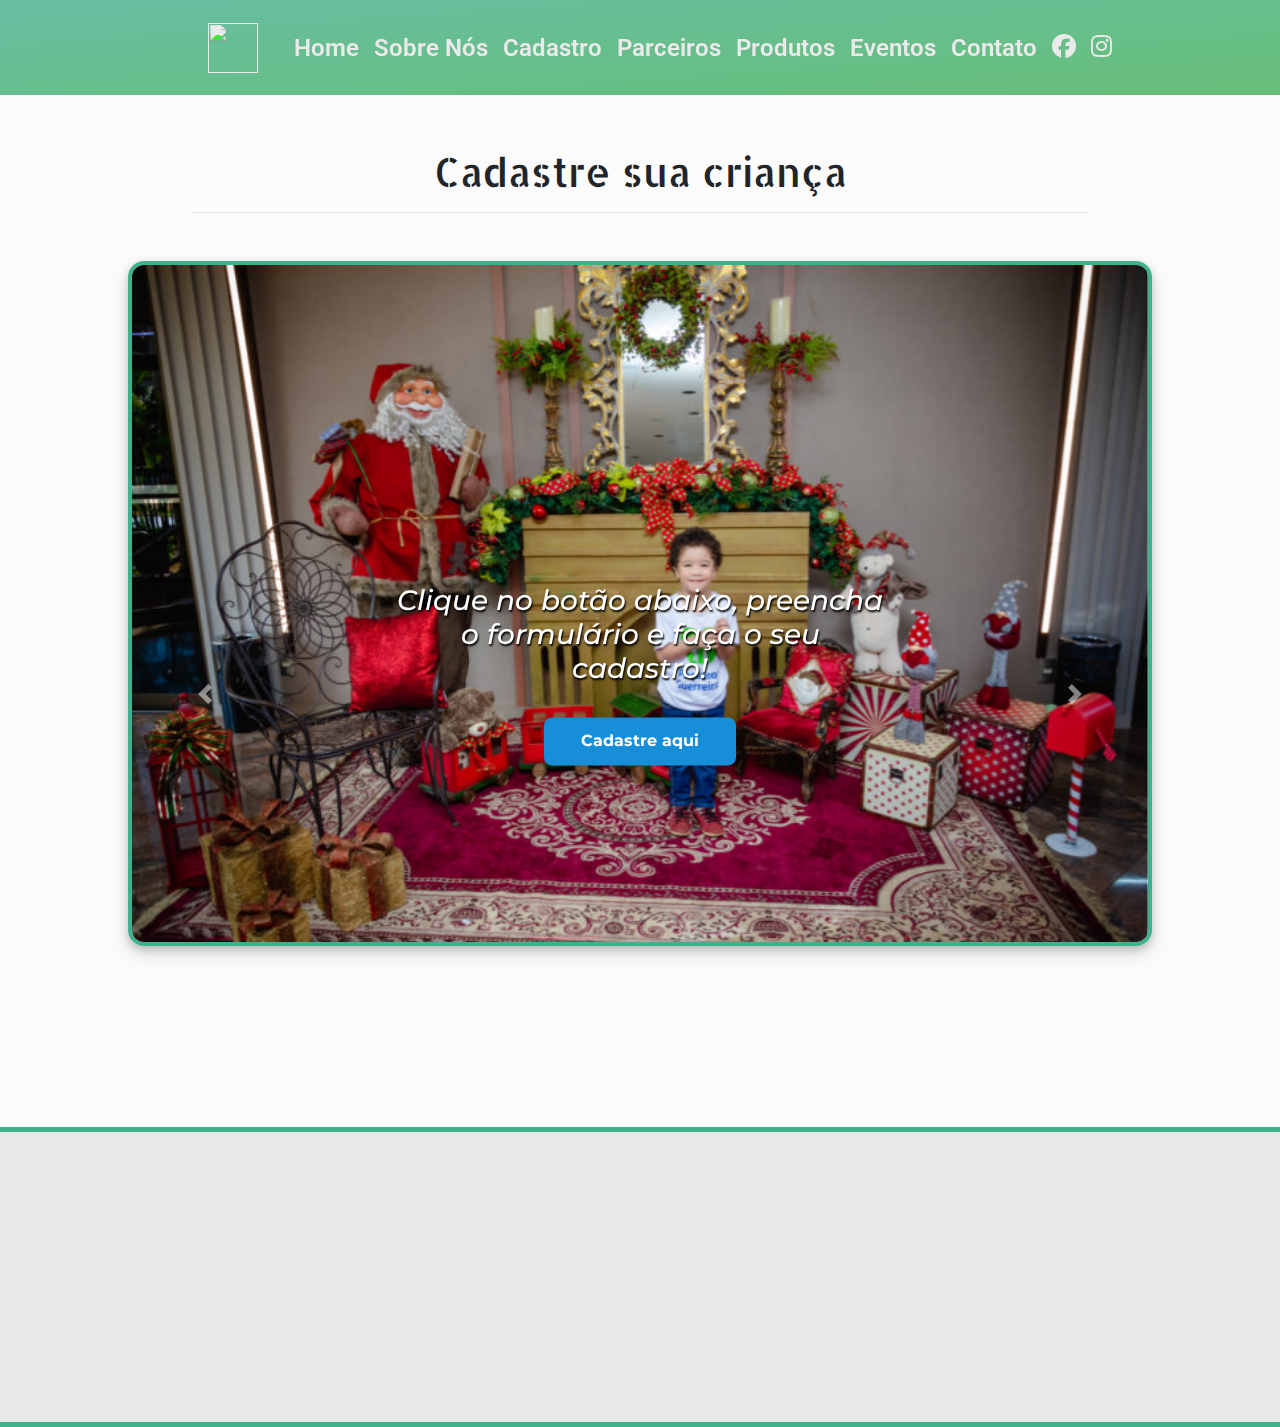
==== commit 8e321978: "Add files via upload" ====
--- a/cadastro.html
+++ b/cadastro.html
@@ -28,50 +28,49 @@
 
 </head>
 <body>
+  <!--Navbar-->
 
-    <!--Navbar-->
-
-    <nav>
-        <ul class="navbar-ul">
-         <div>
-           <li class="animate"><img src="https://www.pequenosguerreiros.org.br/wp/wp-content/uploads/2021/11/cropped-logo-32x32.png" alt="" width="50px" height="50px" style="filter: contrast(3);"></li>
-         </div>
-         <div>
-           <li class="animate"><a href="index.html">Home</a></li>
-         </div>
-         <div>
-           <li class="animate"><a href="sobrenos.html">Sobre Nós</a></li>
-         </div>
-         <div>
-           <li class="animate"><a href="#!">Cadastro</a></li>  
-         </div>
-         <div>
-           <li class="animate"><a href="parceiros.html">Parceiros</a></li>
-         </div>
-         <div>
-           <li class="animate"><a href="produtos.html">Produtos</a></li> 
-         </div>
-         <div>
-           <li class="animate"><a href="eventos.html">Eventos</a></li>
-         </div>
-         <div>
-           <li class="animate"><a href="contato.html">Contato</a></li>
-         </div>
-           <li class="animate"><a href=""><img src="https://png.pngtree.com/element_our/md/20180509/md_5af2d4cabfdf2.jpg" alt="" width="28px" height="28px"></a></li>
-           <li class="animate"><a href=""><img src="https://png.pngtree.com/element_our/md/20180509/md_5af2d4cabfdf2.jpg" alt="" width="28px" height="28px"></a></li>
-         </ul>
-     </nav>
-
+  <nav>
+     <ul class="navbar-ul">
+      <div>
+        <li class="animate"><img src="https://www.pequenosguerreiros.org.br/wp/wp-content/uploads/2021/11/cropped-logo-32x32.png" alt="" width="50px" height="50px" style="filter: contrast(3);"></li>
+      </div>
+      <div>
+        <li class="animate"><a href="index.html">Home</a></li>
+      </div>
+      <div>
+        <li class="animate"><a href="sobrenos.html">Sobre Nós</a></li>
+      </div>
+      <div>
+        <li class="animate"><a href="cadastro.html">Cadastro</a></li>  
+      </div>
+      <div>
+        <li class="animate"><a href="parceiros.html">Parceiros</a></li>
+      </div>
+      <div>
+        <li class="animate"><a href="produtos.html">Produtos</a></li> 
+      </div>
+      <div>
+        <li class="animate"><a href="eventos.html">Eventos</a></li>
+      </div>
+      <div>
+        <li class="animate"><a href="contato.html">Contato</a></li>
+      </div>
+        <a href=""><i class="fa-brands fa-facebook animate"></i></a>
+        <a href=""><i class="fa-brands fa-instagram animate"></i></a>
+        
+      </ul>
+  </nav>
     <!-- Título -->
     
-    <div class="cadastro-titulo">
+    <div class="cadastro-titulo animate">
         <h1>Cadastre sua criança</h1>
         <hr style="width: 70%">
     </div>
 
     <!-- CONTAINER TOTAL -->
 
-      <div class="cadastro-container">
+      <div class="cadastro-container animate">
         
       <!-- Carrossel -->
 
@@ -116,29 +115,33 @@
      <!-- Rodapé -->
 
      <div id="containerrodape">
-        <div class="rodape-content">
-          <div class="paginas animate">
-            <h3>PAGINAS</h3>
-            <p>Home</p>
-            <p>Sobre Nós</p>
-            <P>Cadastro</P>
-            <p>Parceiros</p>
-            <p>Eventos</p>
-            <p>Contato</p>
-          </div>
-          <div class="endereco animate">
-            <h3>ENDEREÇO</h3>
-            <iframe class="maps animate" loading="lazy" src="https://maps.google.com/maps?q=Avenida%20Vasconcelos%20Costa%2C%201500%20-%20Daniel%20Fonseca%2C%20Uberl%C3%A2ndia%20-%20MG%2C%20Brasil&amp;t=m&amp;z=15&amp;output=embed&amp;iwloc=near" title="Avenida Vasconcelos Costa, 1500 - Daniel Fonseca, Uberlândia - MG, Brasil" aria-label="Avenida Vasconcelos Costa, 1500 - Daniel Fonseca, Uberlândia - MG, Brasil" data-origwidth="" data-origheight="" style="width: 800px;" height="150px;"></iframe>
-            <p class="endereco">Avenida Vasconcelos Costa, Daniel Fonseca, 1500 - Uberlândia - MG, Brasil</p>
-          </div>
-          <div class="contato animate">
-            <h3>ENTRE EM CONTATO</h3>
-            <p>(34) 9 99164-8010</p>
-            <P>Pequenos Guerreiros</P>
-            <p>@pequenosguerreirosoficial</p>
+      <div class="rodape-content">
+        <div class="paginas animate">
+          <h3>PAGINAS</h3> 
+            <div class="rodape-paginas">
+            <a href="index.html">Home</a>
+            <a href="sobrenos.html">Sobre Nós</a>
+            <a href="#">Cadastro</a>
+            <a href="parceiros.html">Parceiros</a>
+            <a href="eventos.html">Eventos</a>
+            <a href="contato.html">Contato</a>
+            </div>
+        </div>
+        <div class="endereco animate">
+          <h3>ENDEREÇO</h3>
+          <iframe class="maps animate" loading="lazy" src="https://maps.google.com/maps?q=Avenida%20Vasconcelos%20Costa%2C%201500%20-%20Daniel%20Fonseca%2C%20Uberl%C3%A2ndia%20-%20MG%2C%20Brasil&amp;t=m&amp;z=15&amp;output=embed&amp;iwloc=near" title="Avenida Vasconcelos Costa, 1500 - Daniel Fonseca, Uberlândia - MG, Brasil" aria-label="Avenida Vasconcelos Costa, 1500 - Daniel Fonseca, Uberlândia - MG, Brasil" data-origwidth="" data-origheight="" style="width: 800px;" height="150px;"></iframe>
+          <p class="endereco">Avenida Vasconcelos Costa, Daniel Fonseca, 1500 - Uberlândia - MG, Brasil</p>
+        </div>
+        <div class="contato animate">
+          <h3>ENTRE EM CONTATO</h3>
+          <div class="contato-cont">      
+            <a href="https://wa.me/(34)9991648010">(34) 9 99164-8010</a>      
+            <a href="mailto:contatopequenosguerreiros@gmail.com">contatopequenosguerreiros</a>            
+            <a href="https://www.instagram.com/pequenosguerreirosoficial/">@pequenosguerreirosoficial</a>
           </div>
         </div>
       </div>
+    </div>
 
       <script src="https://code.jquery.com/jquery-3.2.1.slim.min.js" integrity="sha384-KJ3o2DKtIkvYIK3UENzmM7KCkRr/rE9/Qpg6aAZGJwFDMVNA/GpGFF93hXpG5KkN" crossorigin="anonymous"></script>
       <script src="https://cdn.jsdelivr.net/npm/popper.js@1.12.9/dist/umd/popper.min.js" integrity="sha384-ApNbgh9B+Y1QKtv3Rn7W3mgPxhU9K/ScQsAP7hUibX39j7fakFPskvXusvfa0b4Q" crossorigin="anonymous"></script>
--- a/css/style.css
+++ b/css/style.css
@@ -4,7 +4,7 @@
   --cor-verde2: #3db28d;
   --cor-verde3: #3dda96;
   --cor-azul: #168fd8;
-
+  --cor-azul-escuro: #009bfc;
 }
 
 @keyframes animacao{
@@ -50,11 +50,6 @@
     align-items: center;
     justify-content: center;
   }
-  
-  ul div{
-    margin-left: 3px;
-    margin-right: 3px;
-  }
 
   li a { 
     color: white;
@@ -78,6 +73,17 @@
     color: var(--cor-azul);
     text-decoration: none;
     text-shadow: 1px 1px 2px rgba(0, 0, 0, 0.3);
+  }
+
+  .navbar-ul i{
+    color: white;
+    font-size: 1.5em;
+    transition: color 0.2s, transform 0.2s;
+  }
+
+  .navbar-ul i:hover{
+    color: var(--cor-azul);
+    transform: scale(1.1);
   }
 
   * {box-sizing:border-box}
@@ -287,6 +293,8 @@
   margin-top: 10cm;
   margin-bottom: 2cm;
   text-align: center;
+  font-family: 'Montserrat', sans-serif;
+  font-weight: 600;
 }
 
 .nossosParceiros a{
@@ -353,6 +361,7 @@
 
 .depoimentos h1{
   text-align: center;
+  font-family: 'Montserrat', sans-serif;
   margin-top: 96px;
   margin-bottom: 24px;
   font-size: 2.5em;
@@ -412,6 +421,46 @@
 border-right: black;
 }
 
+.contato-cont{
+  display: flex;
+  flex-direction: column;
+  align-items: center;
+  justify-content: space-between;
+  gap: 30px;
+  margin-top: 30px;
+}
+
+.contato-cont a{
+  color: black;
+  text-decoration: none;
+  transition: transform 0.2s, color 0.2s;
+}
+
+.contato-cont a:hover{
+  transform: scale(0.9);
+  color: var(--cor-azul);
+}
+
+  .rodape-paginas{
+    display: flex;
+    flex-direction: column;
+    align-items: center;
+    justify-content: space-between;
+    gap: 12px;
+
+  }
+
+  .rodape-paginas a{
+    color: black;
+    text-decoration: none;
+    transition: transform 0.2s, color 0.2s;
+  }
+
+  .rodape-paginas a:hover{
+    transform: scale(0.9);
+    color: var(--cor-azul);
+  }
+
 .rodape-content{
   display: flex;
   justify-content: space-around;
@@ -465,7 +514,7 @@
   margin-top: 144px;
   text-align: center;
   font-family: "Allerta Stencil", sans-serif;
-  font-size: 2.5em;
+  font-size: 1.8em;
   font-weight: 500;
 }
 
@@ -795,7 +844,7 @@
   width: 65%;
   margin-bottom: 24px;
   color: white;
-  text-shadow: 2px 2px 2px black;
+  text-shadow: 1px 2px 2px black;
 }
 
 .botao-cadastro{
@@ -975,7 +1024,7 @@
   font-family: 'Lato';
   font-weight: 700;
   color: var(--cor-azul);
-  text-decoration: underline;
+  text-decoration: none;
 }
 
 
@@ -1008,7 +1057,7 @@
   justify-content: center;
   align-items: center;
   width: 80%;
-  margin-top: 32px;
+  margin-top: 12px;
 }
 
 .prodmain-txt{
@@ -1017,6 +1066,7 @@
   font-family: 'Montserrat', sans-serif;
   font-weight: 500;
   text-align: justify;
+  text-indent: 7%;
 }
 
 .prodmain-btn{
@@ -1082,13 +1132,18 @@
 
 } */
 
-.produtos-titulo2 h2{
+.produtos-titulo2{
+  padding-bottom: 2%;
+  border-bottom: 3px solid var(--cor-verde2);
+}
+
+.produtos-titulo2 h1{
   margin: 0 auto;
   margin-top: 10px;
   text-align: center;
   font-family: 'Lato', sans-serif;
   font-weight: 700;
-  text-decoration: underline;
+  text-decoration: none;
 }
 
 .lista-produtos{
@@ -1192,6 +1247,7 @@
 
 .eventos-banner{
   margin-top: 95px;
+  margin-bottom: 3%;
   height: 21em;
   overflow: hidden;
   border-bottom: 4px solid var(--cor-verde2);
@@ -1199,6 +1255,7 @@
 
 .eventos-banner img{
   transform: translate(0%, -15%);
+  width: 100%;
 }
 
 .eventos-banner h1{
@@ -1206,47 +1263,63 @@
   position: absolute;
   z-index: 1;
   font-family: 'Allerta Stencil', sans-serif;
-  transform: translate(100%, 350%);
+  transform: translate(150%, 330%);
+  text-shadow: 1px 1px 2px black;
 }
 
 /* -- Eventos -- */
 
-.eventos-linha{
+.eventos-content{
+  display: flex;
+  flex-flow: row wrap;
+  justify-content: center;
+}
+
+.eventos-itens{
   width: 85%;
-  margin: 5% auto;
-  display: flex;
+  display: flex;
+  flex-flow: row wrap;
   justify-content: space-between;
-  gap: 5%;
 }
 
 .eventos-caixa{
-  width: 75%;
+  width: 30%;
   border: none;
+  margin: 20px 0px;
   background-color: aliceblue;
   box-shadow: 0 4px 10px rgba(0, 0, 0, 0.2), /* Sombra mais leve */
               0 8px 20px rgba(0, 0, 0, 0.1); /* Sombra ainda mais leve */
+  overflow: hidden;
+  border-radius: 10px;
 }
 
 .eventos-caixa img{
-  width: 25em;
+  width: 100%;
   height: 250px;
   transition: transform 0.2s ease-in-out;
+  object-fit: cover;
 }
 
 .eventos-caixa img:hover{
-  transform: scale(0.95);
+  transform: scale(1.05);
 }
 
 .eventos-caixa h6{
   width: 85%;
   text-align: center;
-  margin: 16px auto;
+  margin: 0.5em auto;
+  color: var(--cor-azul);
 }
 
 .eventos-caixa h2{
   width: 85%;
   text-align: center;
-  margin: 48px auto;
+  margin: 32px auto;
+  font-size: 1.7em;
+  font-family: 'Lato', sans-serif;
+  font-weight: 900;
+  margin-bottom: auto;
+  padding-bottom: 4%;
 }
 
 /* -- Botão -- */
@@ -1289,53 +1362,93 @@
 .contato-titulo{
   margin-top: 144px;
   text-align: center;
-}
-
-/* -- Redes -- */
-
-.contato-redes{
-  display: flex;
-  justify-content: center;
-  gap: 48px
-}
-
-/* -- Formulário e Info -- */
-
-.contato-h1{
-  margin-left: 10%;
+  font-family: "Allerta Stencil", sans-serif;
+  font-weight: bold;
   font-size: 2.5em;
   font-weight: 500;
+}
+
+/* -- Redes -- */
+
+.contato-redes{
+  display: flex;
+  justify-content: center;
+  margin-top: 20px;
+  gap: 48px;
+  font-size: 2.5em;
+}
+
+.contato-redes i{
+  color: var(--cor-verde2);
+  border-radius: 50%;
+  margin: 0 auto;
+  text-align: center;
+  padding-top: 5px;
+  width: 50px;
+  height: 50px;
+  transition: transform 0.2s, color 0.2s, background-color 0.2s, border-radius 0.2s, width 0.2s, height 0.2s;
+}
+
+.contato-redes i:hover{
+  transform: scale(1.1);
+  color: white;
+  background-color: var(--cor-verde1);
+  border-radius: 50%;
+}
+
+/* -- Formulário e Info -- */
+
+.contato-content{
+  display: flex;
+  justify-content: center;
+  gap: 10%;
+  margin-bottom: 48px;
+}
+
+.contato-h1{
+  text-align: center;
+  margin: 40px auto;
+}
+
+.contato-h1 h1{
+  font-size: 2em;
+  font-family: 'Montserrat', sans-serif;
+  font-weight: 600;
 }
 
 .contato-h1 hr{
   width: 70%;
   margin-left: 10%;
+  margin-top: -5px;
   margin-bottom: 48px;
   border-top: 3px solid var(--cor-verde2);
   border-radius: 1.5em;
 }
 
-.contato-content{
-  display: flex;
-  justify-content: center;
-  gap: 10%;
-  margin-bottom: 48px;
-}
+
 
 .contato-form{
   border: none;
   border-radius: 1em;
   width: 30%;
+  color: white;
+  font-family: 'Montserrat', sans-serif;
+  font-weight: 500;
   box-shadow: 0 4px 10px rgba(0, 0, 0, 0.2), /* Sombra mais leve */
               0 8px 20px rgba(0, 0, 0, 0.1); /* Sombra ainda mais leve */
+  background-color: var(--cor-verde1);
 }
 
 .contato-form h2{
-  text-align: center;
+  margin-top: 10px;
+  text-align: center;
+  font-family: 'Lato', sans-serif;
+  font-weight: 700;
 }
 
 .contato-form label{
-  margin-left: 12%;
+  margin-left: 10%;
+  margin-top: 5%;
 }
 
 .contato-text1{
@@ -1347,6 +1460,7 @@
   border: none;
   box-shadow: 0 4px 10px rgba(0, 0, 0, 0.2), /* Sombra mais leve */
               0 8px 20px rgba(0, 0, 0, 0.1); /* Sombra ainda mais leve */
+  
 }
 
 .contato-text2{
@@ -1359,14 +1473,18 @@
               0 8px 20px rgba(0, 0, 0, 0.1); /* Sombra ainda mais leve */
 }
 
+input, textarea {
+  border-radius: 10px;
+}
+
 .contato-form-btn{
-  margin-left: 12%;
+  margin-left: 10%;
 }
 
 .contato-enviar{
   background-color: var(--cor-azul);
   color: white;
-  width: 20%;
+  width: 40%;
   height: 2.2em;
   border: none;
   border-radius: 0.5em;
@@ -1374,26 +1492,34 @@
   box-shadow: 0 4px 10px rgba(0, 0, 0, 0.2), /* Sombra mais leve */
               0 8px 20px rgba(0, 0, 0, 0.1); /* Sombra ainda mais leve */
   margin-bottom: 24px;
-  transition: transform 0.2s ease;
+  transition: transform 0.2s ease-in-out;
 }
 
 .contato-enviar:hover{
   transform: scale(1.1);
-  background-color: var(--cor-verde2);
+  background-color: var(--cor-azul-escuro);
   color: white;
   text-decoration: none;
 }
 
 .contato-info{
+  display: flex;
+  flex-direction: column;
+  justify-content: space-evenly;
   border: none;
   border-radius: 1em;
   width: 30%;
+  color: white;
+  background-color: var(--cor-verde1); 
   box-shadow: 0 4px 10px rgba(0, 0, 0, 0.2), /* Sombra mais leve */
               0 8px 20px rgba(0, 0, 0, 0.1); /* Sombra ainda mais leve */
 }
 
 .contato-info h2{
-  text-align: center;
+  margin-top: -20px;
+  text-align: center;
+  font-family: 'Lato', sans-serif;
+  font-weight: 700;
 }
 
 .contato-info h3{
@@ -1401,9 +1527,11 @@
 }
 
 .contato-info a{
-  color: black;
+  color: white;
   text-decoration: none;
   transition: color 0.1s;
+  font-size: 1.2em;
+  transition: transform 0.2s, color 0.2s;
 }
 
 .contato-info p{
@@ -1412,10 +1540,13 @@
 
 .contato-info i{
   margin-right: 4px;
+  font-size: 1.6em;
+  
 }
 
 .contato-info a:hover{
   color: var(--cor-azul);
+  transform: scale(1.1);
 }
 
 /* -- Animações -- */
@@ -1424,6 +1555,10 @@
   animation: animacao 1.5s forwards;
 }
 
+.fa-brands.in-view{
+  animation: animacao 1.5s forwards;
+}
+
 .pg.in-view{
   animation: animacao 2s forwards;
   animation-delay: 0.6s;
@@ -1471,9 +1606,150 @@
   animation-delay: 1.2s;
 }
 
+
+/* -- SOBRE NOS | ANIMAÇÕES */
+
+.sn-content-container1.in-view , .sn-content-container2.in-view{
+  animation: animacao 2s forwards;
+  animation-delay: 0.0s;
+}
+
+.sobrenos-h1.in-view{
+  animation: animacao 2s forwards;
+  animation-delay: 0.0s;
+}
+
+.container-nossasacoes.in-view{
+  animation: animacao 2s forwards;
+  animation-delay: 0.0s;
+}
+
+.container-mascote.in-view{
+  animation: animacao 2s forwards;
+  animation-delay: 0.0s;
+}
+
+.container-mvv.in-view{
+  animation: animacao 2s forwards;
+  animation-delay: 0.0s;
+}
+
+/* -- CADASTRO | ANIMAÇÕES */
+
+.sn-content-container1.in-view , .sn-content-container2.in-view{
+  animation: animacao 2s forwards;
+  animation-delay: 0.0s;
+}
+
+.cadastro-container.in-view{
+  animation: animacao 2s forwards;
+  animation-delay: 0.0s;
+}
+
+.cadastro-titulo.in-view{
+  animation: animacao 2s forwards;
+  animation-delay: 0.0s;
+}
+
+/* -- PARCEIROS | ANIMAÇÕES */
+
+.parceiros-titulo.in-view{
+  animation: animacao 2s forwards;
+  animation-delay: 0.0s;
+}
+
+.container-nossosparceiros.in-view{
+  animation: animacao 2s forwards;
+  animation-delay: 0.0s;
+}
+
+.nossosparceiros-btn.in-view{
+  animation: animacao 2s forwards;
+  animation-delay: 0.0s;
+}
+
+.nossosparceiros-planos.in-view{
+  animation: animacao 2s forwards;
+  animation-delay: 0.0s;
+}
+
+.nossosparceiros-img.in-view{
+  animation: animacao 2s forwards;
+  animation-delay: 0.0s;
+}
+
+/* -- PRODUTOS | ANIMAÇÕES */
+
+.produtos-titulo.in-view{
+  animation: animacao 2s forwards;
+  animation-delay: 0.0s;
+}
+
+.produtos-titulo2.in-view{
+  animation: animacao 2s forwards;
+  animation-delay: 0.0s;
+}
+
+.prodmain-h1.in-view{
+  animation: animacao 2s forwards;
+  animation-delay: 0.0s;
+}
+
+.prodmain-content.in-view{
+  animation: animacao 2s forwards;
+  animation-delay: 0.0s;
+}
+
+/* -- EVENTOS | ANIMAÇÕES */
+
+.eventos-banner.in-view{
+  animation: animacao 2s forwards;
+  animation-delay: 0.0s;
+}
+
+.eventos-caixa.in-view{
+  animation: animacao 2s forwards;
+  animation-delay: 0.0s;
+}
+
+.eventos-btn.in-view{
+  animation: animacao 2s forwards;
+  animation-delay: 0.0s;
+}
+
+.contato-titulo.in-view{
+  animation: animacao 2s forwards;
+  animation-delay: 0.0s;
+}
+
+/* -- CONTATOS | ANIMAÇÕES */
+
+.contato-h1.in-view{
+  animation: animacao 2s forwards;
+  animation-delay: 0.0s;
+}
+
+.contato-content.in-view{
+  animation: animacao 2s forwards;
+  animation-delay: 0.0s;
+}
+
+.contato-info.in-view{
+  animation: animacao 2s forwards;
+  animation-delay: 0.0s;
+}
+
+
+
+
+
+
+
 /* -- Proporções de tela -- */
 
 @media (min-width: 336px){
+
+  
   .slideshow-container{
     height: 3cm;
   }
@@ -1492,6 +1768,10 @@
 }
 
 @media(min-width: 992px){
+  .navbar-ul{
+    gap: 15px;
+  }
+
   .slideshow-container{
     height: 10cm;
   }
